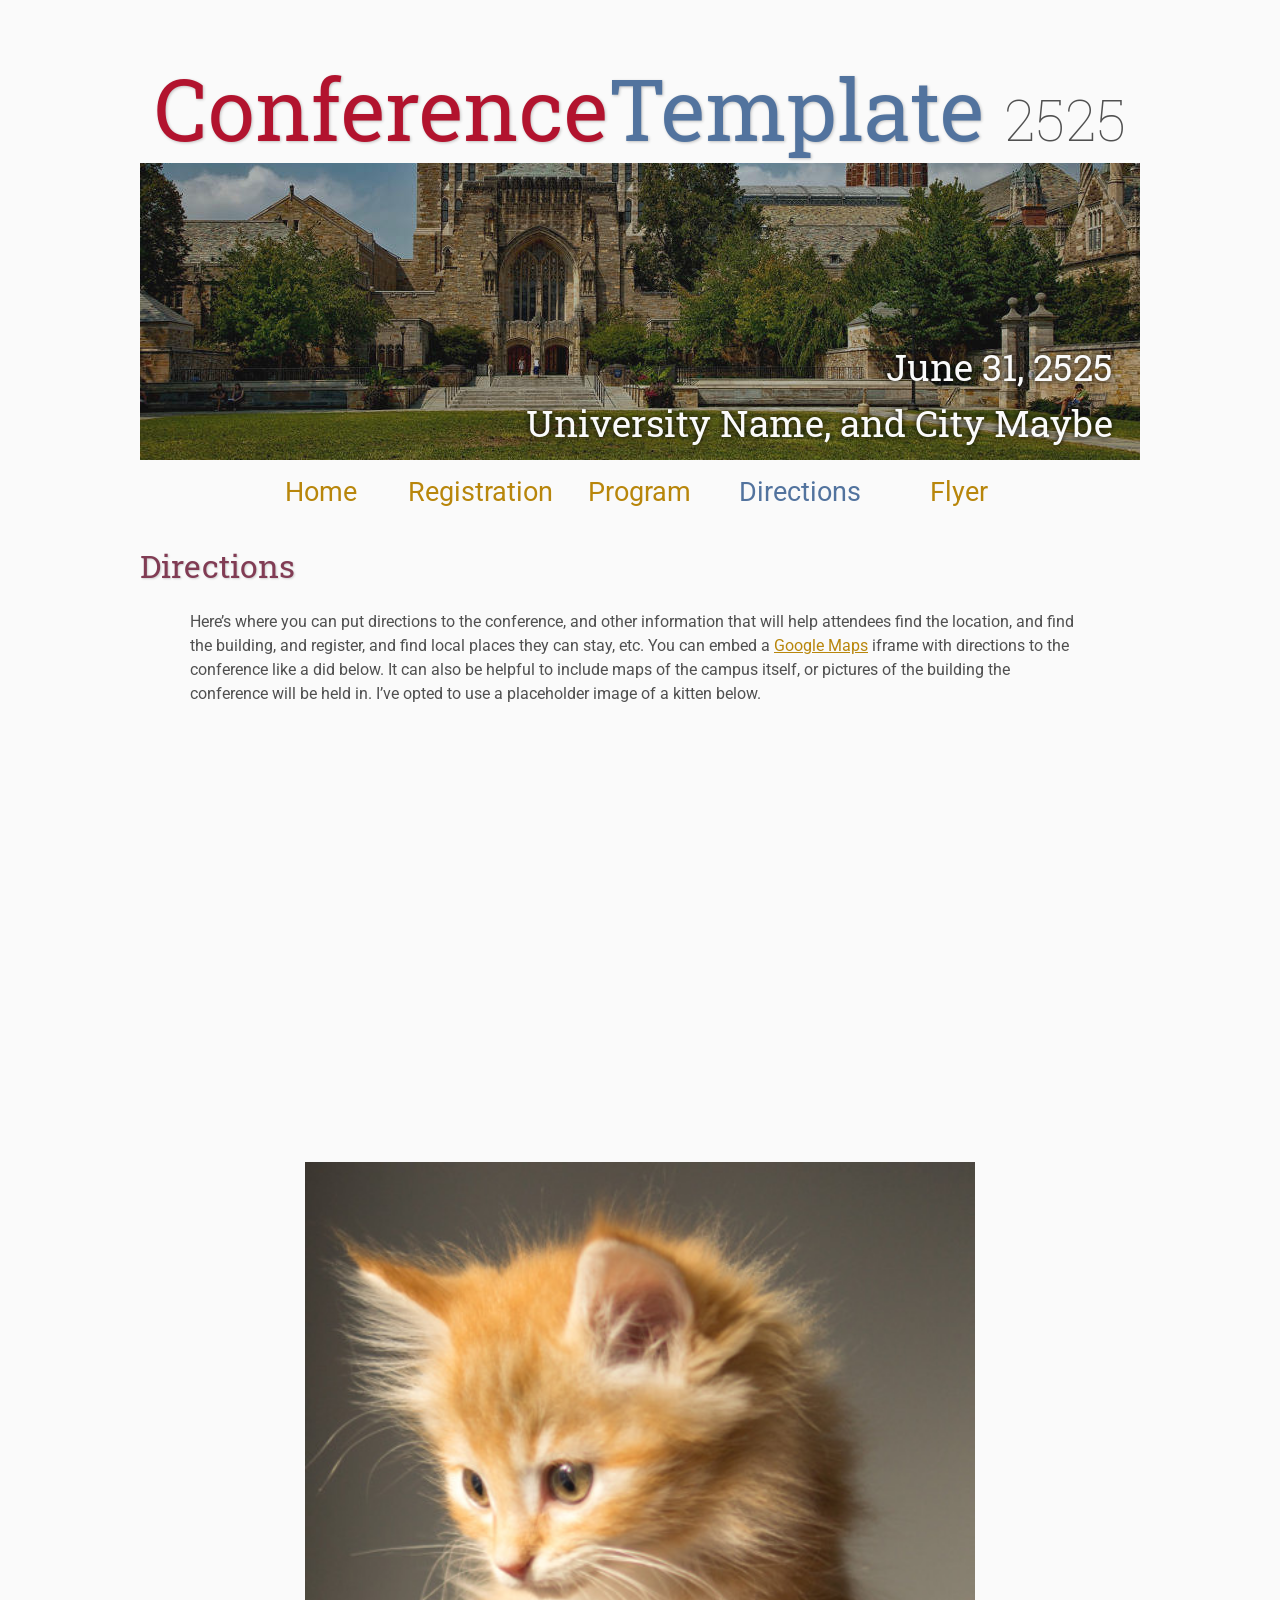
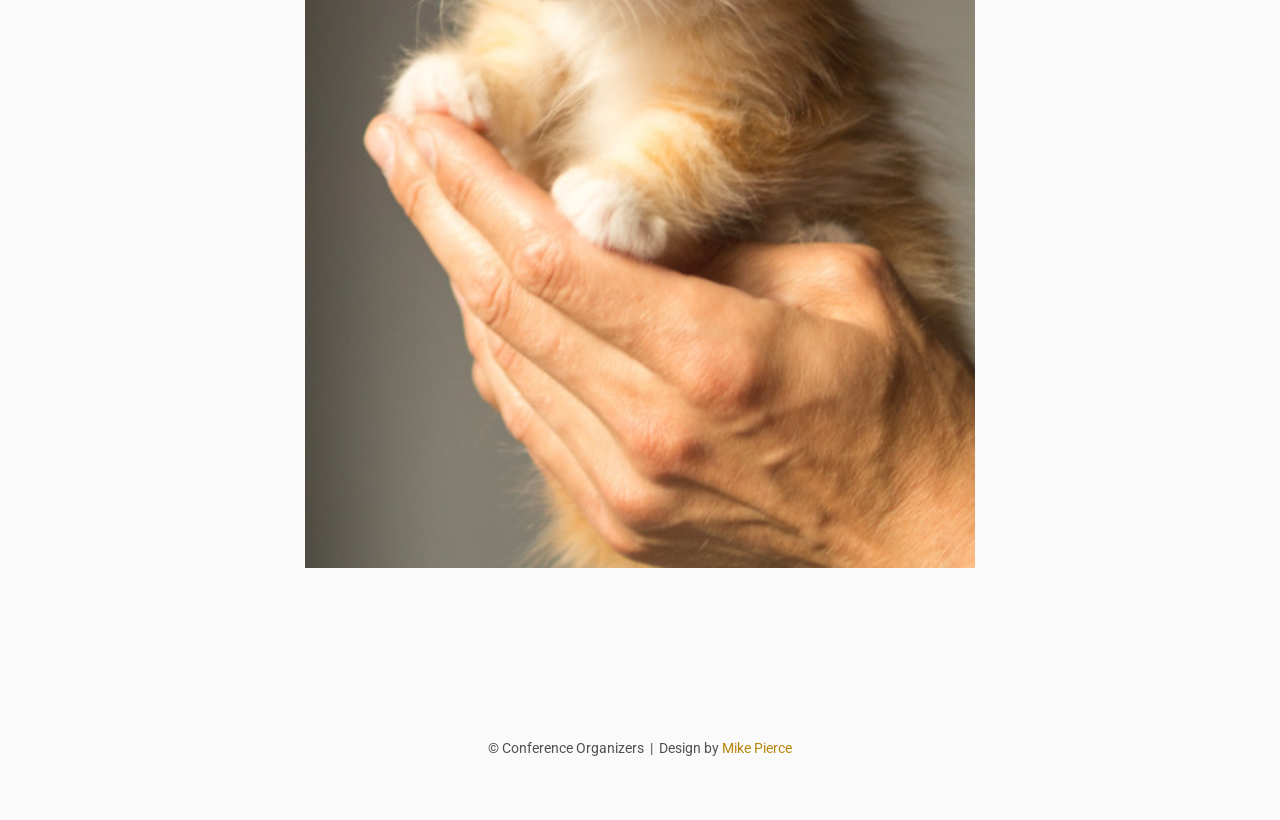
==== directions/index.html @ 950d8803 "Add files via upload" ====
<!DOCTYPE html>
<html lang='en'>

<head>
    <base href="..">
    <link rel="shortcut icon" type="image/png" href="assets/favicon.png"/>
    <link rel="stylesheet" type="text/css" media="all" href="assets/main.css"/>
    <meta name="description" content="Conference Template">
    <meta name="resource-type" content="document">
    <meta name="distribution" content="global">
    <meta name="KeyWords" content="Conference">
    <title>Directions | Conference Template</title>
</head>

<body>

    <div class="banner">
        <img src="assets/banner.jpg" alt="Conference Template Banner">
        <div class="top-left">
            <span class="title1">Conference</span><span class="title2">Template</span> <span class="year">2525</span>
        </div>
        <div class="bottom-right">
            June 31, 2525 <br> University Name, and City Maybe
        </div>
    </div>

    <table class="navigation">
        <tr>
            <td class="navigation">
                <a title="Conference Home Page" href=".">Home</a>
            </td>
            <td class="navigation">
                <a title="Register for the Conference" href="registration">Registration</a>
            </td>
            <td class="navigation">
                <a title="Conference Program" href="program">Program</a> 
            </td>
            <td class="navigation">
                <a class="current" title="Directions to the Conference" href="directions">Directions</a>
            </td>
            <td class="navigation">
                <a title="Conference Flyer" href="flyer">Flyer</a>
            </td>
        </tr>
    </table>


    <h2>Directions</h2>
    <p>
        Here&rsquo;s where you can put directions to the conference,
        and other information that will help attendees find the location,
        and find the building, and register, and find local places they can stay, etc.
        You can embed a <a href="https://www.google.com/maps">Google Maps</a> iframe
        with directions to the conference like a did below.
        It can also be helpful to include maps of the campus itself,
        or pictures of the building the conference will be held in.
        I&rsquo;ve opted to use a placeholder image of a kitten below.
    </p>

    <iframe class="directions" src="https://www.google.com/maps/embed?pb=!1m18!1m12!1m3!1d134998.56138929052!2d-121.98776790326531!3d37.869213445646146!2m3!1f0!2f0!3f0!3m2!1i1024!2i768!4f13.1!3m3!1m2!1s0x808ff431db2f96d1%3A0x8b99d90a20aa67de!2sMt+Diablo!5e0!3m2!1sen!2sus!4v1561787340910!5m2!1sen!2sus"></iframe>

    <img class="center" src="assets/kitten4.jpg" alt="This is just a kitten right now" id="kitten">

    <footer>
        &copy; Conference Organizers
        &nbsp;|&nbsp; Design by <a href="https://github.com/mikepierce">Mike Pierce</a>
    </footer>

</body>
</html>
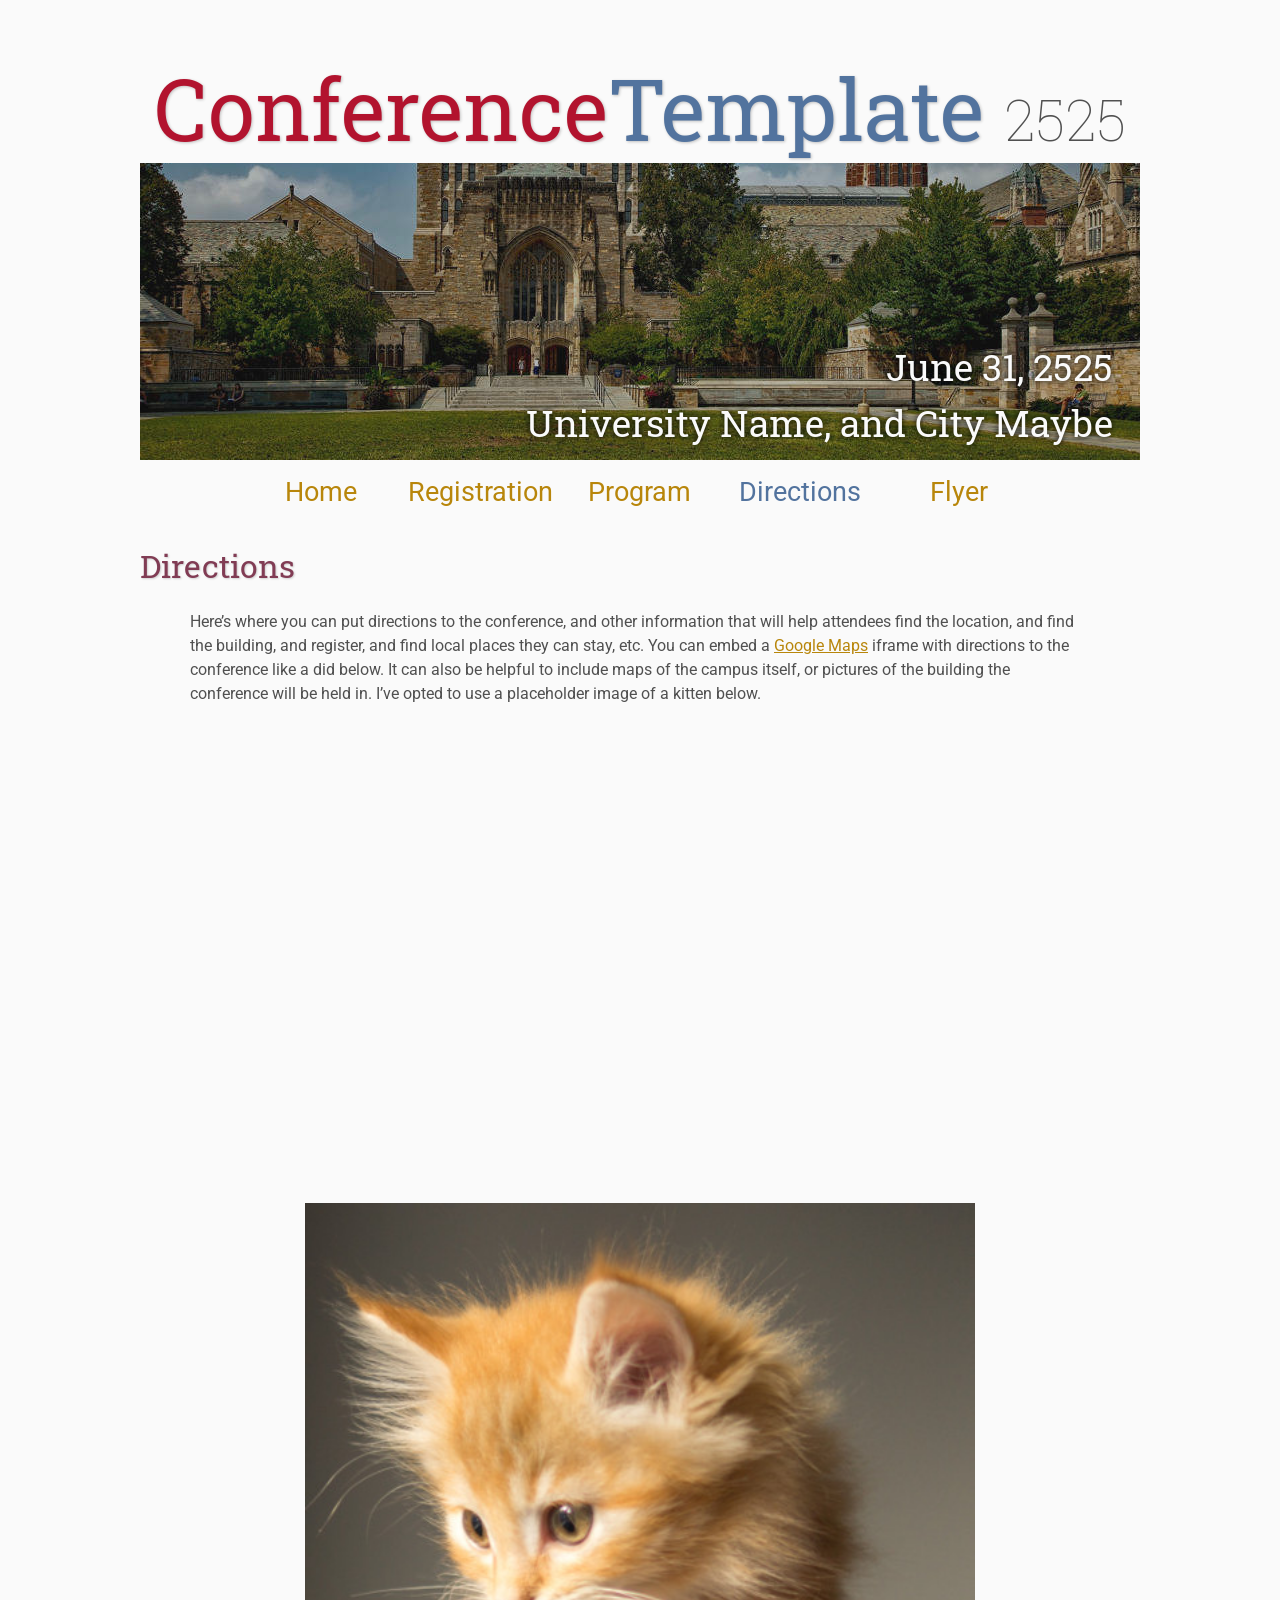
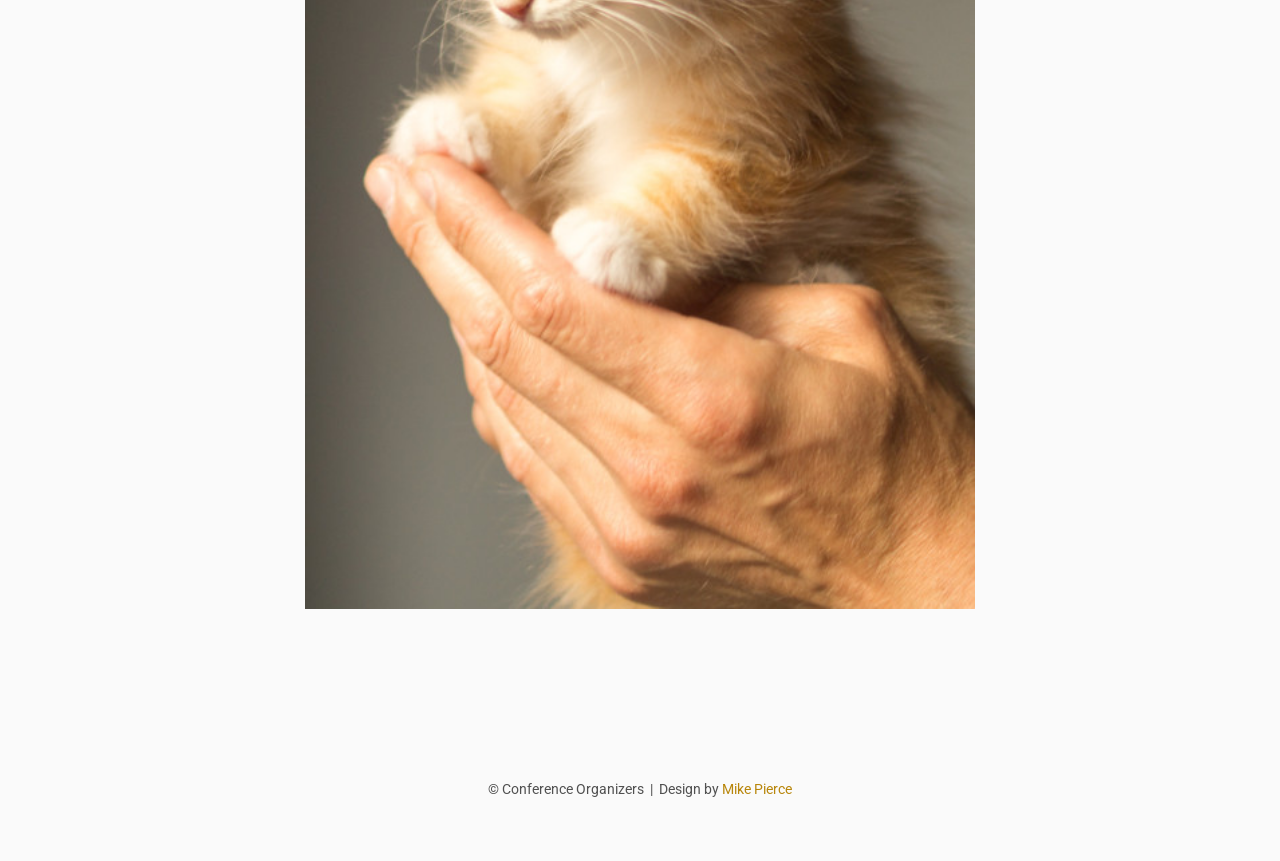
==== commit 0cc4cb22: "Update iframe source to The British Museum Replaced the Google Maps iframe with a new location for T" ====
--- a/directions/index.html
+++ b/directions/index.html
@@ -57,8 +57,8 @@
         I&rsquo;ve opted to use a placeholder image of a kitten below.
     </p>
 
-    <iframe class="directions" src="https://www.google.com/maps/embed?pb=!1m18!1m12!1m3!1d134998.56138929052!2d-121.98776790326531!3d37.869213445646146!2m3!1f0!2f0!3f0!3m2!1i1024!2i768!4f13.1!3m3!1m2!1s0x808ff431db2f96d1%3A0x8b99d90a20aa67de!2sMt+Diablo!5e0!3m2!1sen!2sus!4v1561787340910!5m2!1sen!2sus"></iframe>
-
+    <iframe src="https://www.google.com/maps/embed?pb=!1m18!1m12!1m3!1d39725.15257489245!2d-0.10345770972290522!3d51.51648088133008!2m3!1f0!2f0!3f0!3m2!1i1024!2i768!4f13.1!3m3!1m2!1s0x48761b323093d307%3A0x2fb199016d5642a7!2sThe%20British%20Museum!5e0!3m2!1sen!2suk!4v1786126225720!5m2!1sen!2suk" width="600" height="450" style="border:0;" allowfullscreen="" loading="lazy" referrerpolicy="strict-origin-when-cross-origin"></iframe>
+    
     <img class="center" src="assets/kitten4.jpg" alt="This is just a kitten right now" id="kitten">
 
     <footer>
